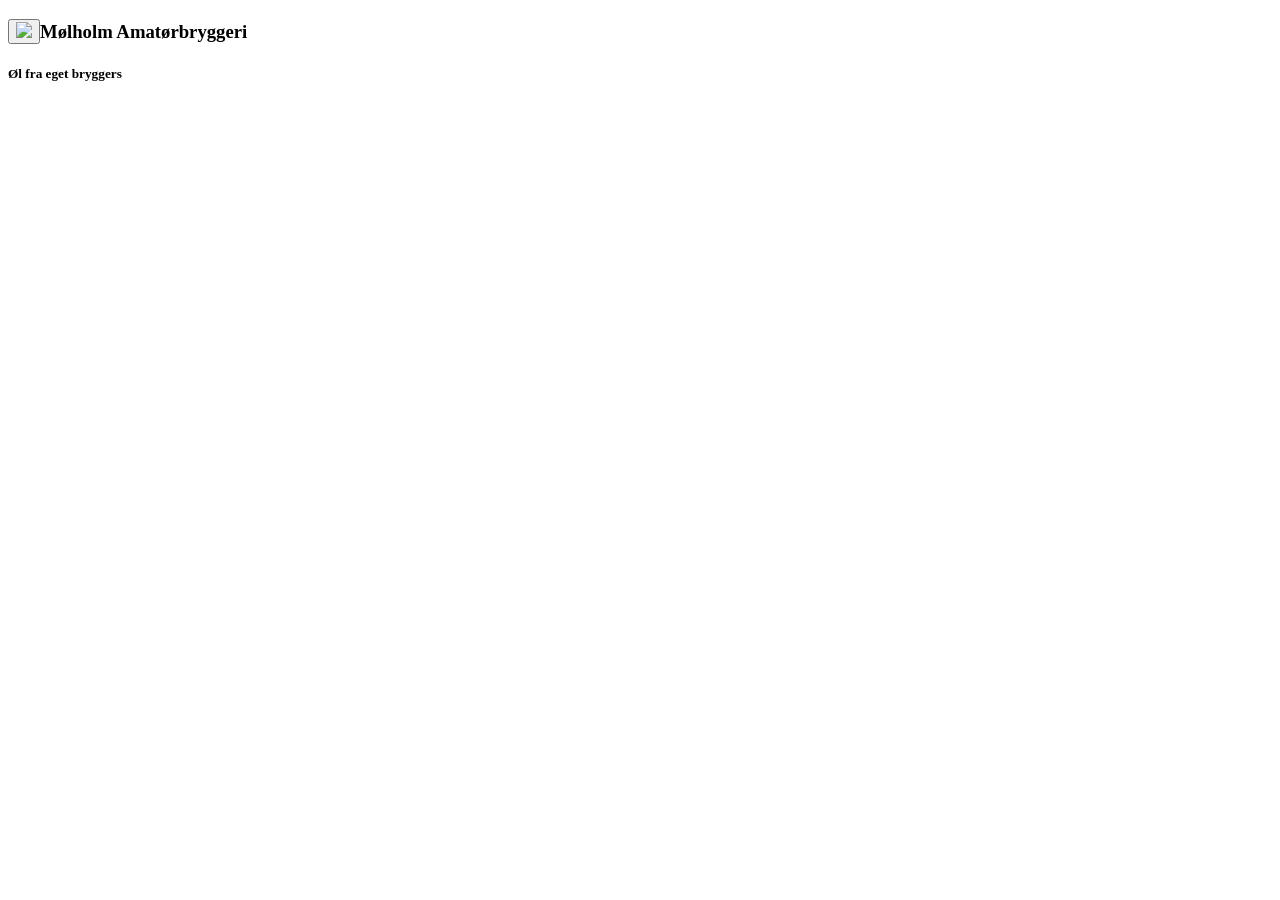
==== brew/index.html @ 4fab8bad "First index.html" ====
<!DOCTYPE html>
<html lang='en' class=''>

<head>

  <meta charset='UTF-8'>
  <title>CodePen Demo</title>

  <meta name="robots" content="noindex">

  <link rel="shortcut icon" type="image/x-icon" href="https://cpwebassets.codepen.io/assets/favicon/favicon-aec34940fbc1a6e787974dcd360f2c6b63348d4b1f4e06c77743096d55480f33.ico">
  <link rel="mask-icon" href="https://cpwebassets.codepen.io/assets/favicon/logo-pin-b4b4269c16397ad2f0f7a01bcdf513a1994f4c94b8af2f191c09eb0d601762b1.svg" color="#111">
  <link rel="canonical" href="https://codepen.io/leo-bnu/pen/yLKLPxj?editors=1111">

  <link href="https://cdn.jsdelivr.net/npm/beercss@3.7.12/dist/cdn/beer.min.css" rel="stylesheet">

<script type="module" src="https://cdn.jsdelivr.net/npm/beercss@3.7.12/dist/cdn/beer.min.js"></script>

<script type="module" src="https://cdn.jsdelivr.net/npm/material-dynamic-colors@1.1.2/dist/cdn/material-dynamic-colors.min.js"></script>
  

  <style id="INLINE_PEN_STYLESHEET_ID">
    
  </style>

  
<script src="https://cpwebassets.codepen.io/assets/common/stopExecutionOnTimeout-2c7831bb44f98c1391d6a4ffda0e1fd302503391ca806e7fcc7b9b87197aec26.js"></script>
<script src="https://cpwebassets.codepen.io/assets/editor/iframe/iframeConsoleRunner-6d8bf8b4b479137260842506acbb12717dace0823c023e08b96360e60b0840d9.js"></script>
<script src="https://cpwebassets.codepen.io/assets/editor/iframe/iframeRefreshCSS-44fe83e49b63affec96918c9af88c0d80b209a862cf87ac46bc933074b8c557d.js"></script>
<script src="https://cpwebassets.codepen.io/assets/editor/iframe/iframeRuntimeErrors-4f205f2c14e769b448bcf477de2938c681660d5038bc464e3700256713ebe261.js"></script>
</head>

<body>
  <body class="dark">

  <main class="responsive">
    
    <h3><button class="circle transparent"><img class="responsive" src="https://www.beercss.com/favicon.png"></button>Mølholm Amatørbryggeri</h3>
    <h5>Øl fra eget bryggers</h5>
  </main>
</body>
  
  
</body>

</html>
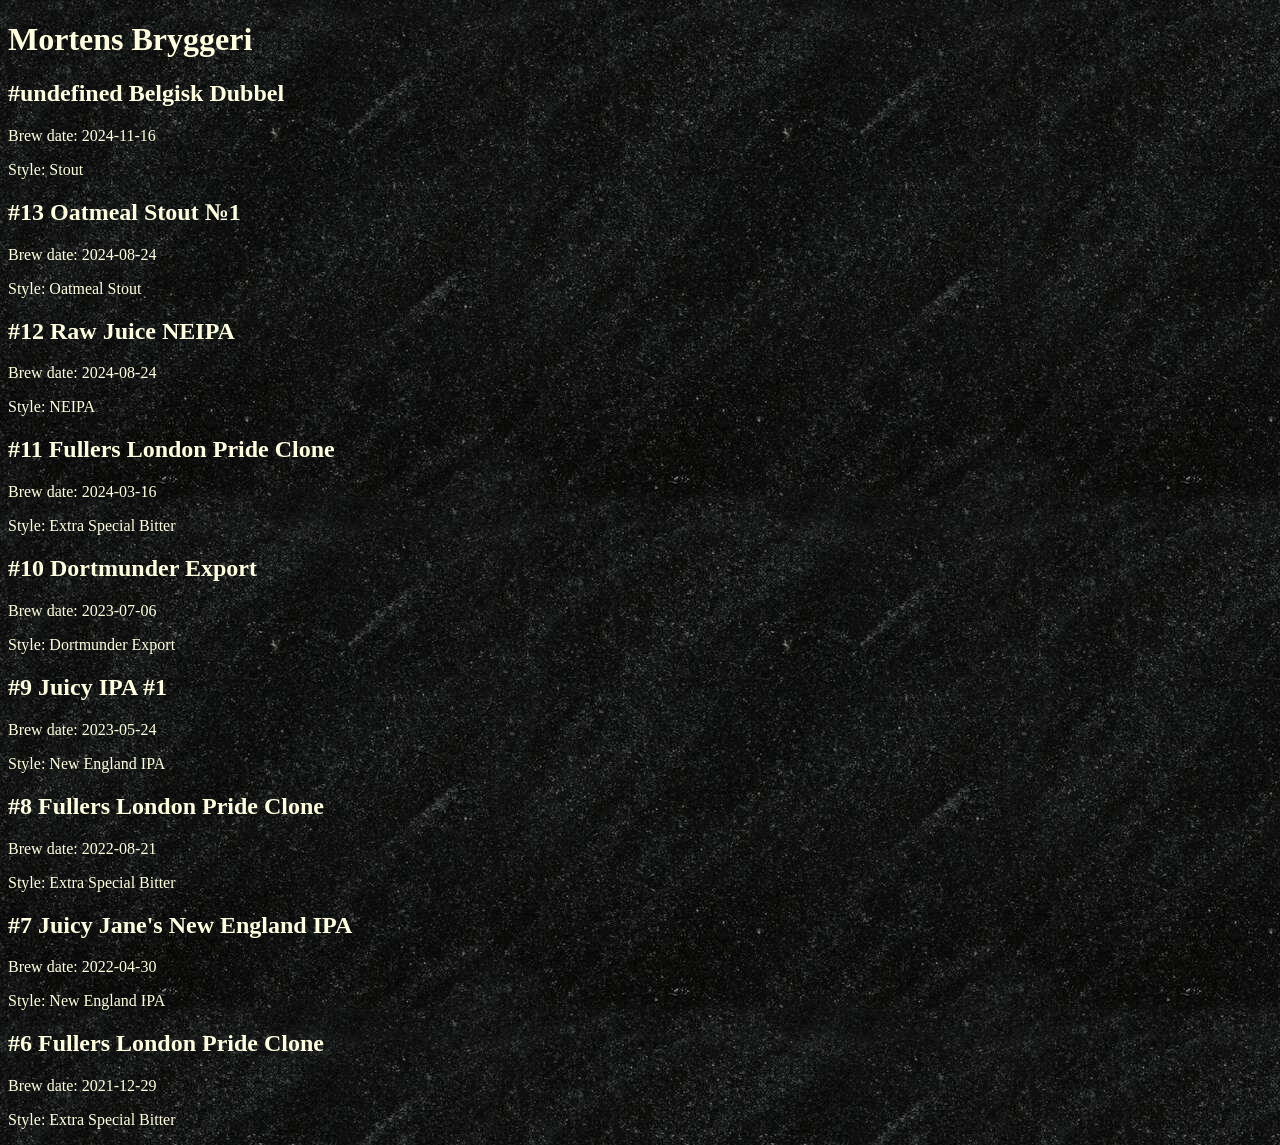
==== commit b7a158cf: "First working" ====
--- a/brew/index.html
+++ b/brew/index.html
@@ -1,47 +1,26 @@
+<!DOCTYPE html>
+<html lang="en">
+  <head>
+    <meta charset="utf-8" />
+    <meta http-equiv="x-ua-compatible" content="ie=edge" />
+    <meta name="viewport" content="width=device-width, initial-scale=1" />
 
-<!DOCTYPE html>
-<html lang='en' class=''>
+    <link rel="apple-touch-icon" sizes="180x180" href="favicon/apple-touch-icon.png">
+    <link rel="icon" type="image/png" sizes="32x32" href="favicon/favicon-32x32.png">
+    <link rel="icon" type="image/png" sizes="16x16" href="favicon/favicon-16x16.png">
+    <link rel="manifest" href="favicon/site.webmanifest">
 
-<head>
 
-  <meta charset='UTF-8'>
-  <title>CodePen Demo</title>
+    <title></title>
+    <link rel="stylesheet" href="main.css" />
+    <link rel="icon" href="favicon.png" />
+  </head>
 
-  <meta name="robots" content="noindex">
+  <body>
+    <script src="brews.js"></script>
+    <h1>Mortens Bryggeri</h1>
 
-  <link rel="shortcut icon" type="image/x-icon" href="https://cpwebassets.codepen.io/assets/favicon/favicon-aec34940fbc1a6e787974dcd360f2c6b63348d4b1f4e06c77743096d55480f33.ico">
-  <link rel="mask-icon" href="https://cpwebassets.codepen.io/assets/favicon/logo-pin-b4b4269c16397ad2f0f7a01bcdf513a1994f4c94b8af2f191c09eb0d601762b1.svg" color="#111">
-  <link rel="canonical" href="https://codepen.io/leo-bnu/pen/yLKLPxj?editors=1111">
+    <div id="brewTarget"></div>
 
-  <link href="https://cdn.jsdelivr.net/npm/beercss@3.7.12/dist/cdn/beer.min.css" rel="stylesheet">
-
-<script type="module" src="https://cdn.jsdelivr.net/npm/beercss@3.7.12/dist/cdn/beer.min.js"></script>
-
-<script type="module" src="https://cdn.jsdelivr.net/npm/material-dynamic-colors@1.1.2/dist/cdn/material-dynamic-colors.min.js"></script>
-  
-
-  <style id="INLINE_PEN_STYLESHEET_ID">
-    
-  </style>
-
-  
-<script src="https://cpwebassets.codepen.io/assets/common/stopExecutionOnTimeout-2c7831bb44f98c1391d6a4ffda0e1fd302503391ca806e7fcc7b9b87197aec26.js"></script>
-<script src="https://cpwebassets.codepen.io/assets/editor/iframe/iframeConsoleRunner-6d8bf8b4b479137260842506acbb12717dace0823c023e08b96360e60b0840d9.js"></script>
-<script src="https://cpwebassets.codepen.io/assets/editor/iframe/iframeRefreshCSS-44fe83e49b63affec96918c9af88c0d80b209a862cf87ac46bc933074b8c557d.js"></script>
-<script src="https://cpwebassets.codepen.io/assets/editor/iframe/iframeRuntimeErrors-4f205f2c14e769b448bcf477de2938c681660d5038bc464e3700256713ebe261.js"></script>
-</head>
-
-<body>
-  <body class="dark">
-
-  <main class="responsive">
-    
-    <h3><button class="circle transparent"><img class="responsive" src="https://www.beercss.com/favicon.png"></button>Mølholm Amatørbryggeri</h3>
-    <h5>Øl fra eget bryggers</h5>
-  </main>
-</body>
-  
-  
-</body>
-
+  </body>
 </html>
--- a/brew/main.css
+++ b/brew/main.css
@@ -0,0 +1,5 @@
+body {
+    background-image: url('chalk1.jpg');
+    background-repeat: repeat;
+    color: lightyellow;
+}
